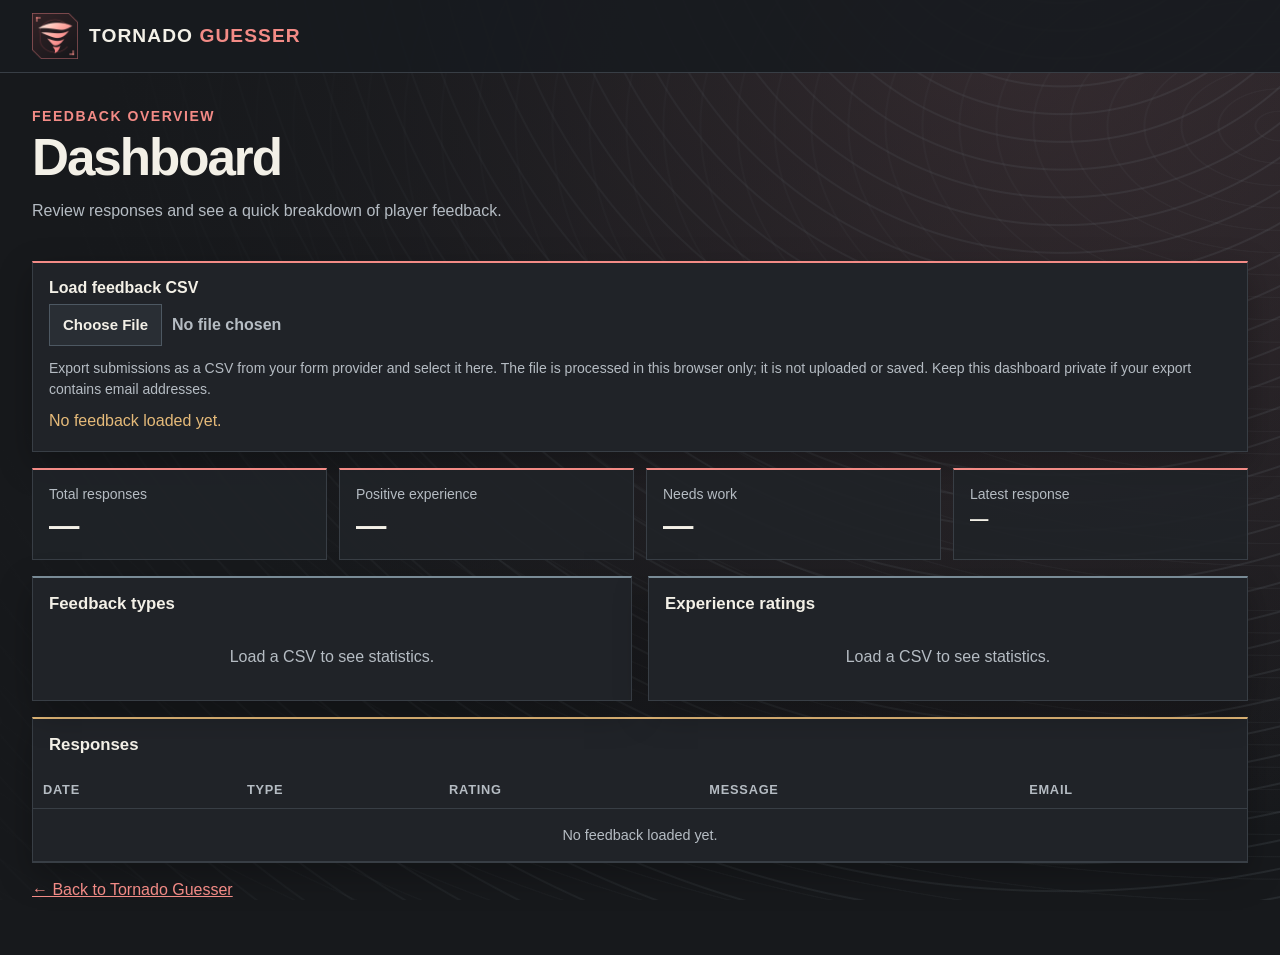
==== feedback-dashboard.html @ e1dcf20e "Add standalone feedback dashboard" ====
<!doctype html>
<html lang="en">
<head>
  <meta charset="utf-8">
  <meta name="viewport" content="width=device-width, initial-scale=1">
  <meta name="theme-color" content="#17191c">
  <title>Feedback Dashboard | Tornado Guesser</title>
  <link rel="icon" type="image/png" href="./logo.png">
  <style>
    :root {
      color-scheme: dark;
      font-family: Arial, Helvetica, sans-serif;
      color: #f3f0e7;
      background: #17191c;
      --cream: #f3f0e7;
      --muted: #b5bcc3;
      --red: #f38b86;
      --gold: #e5ba79;
      --line: #383e45;
      --panel: #202328;
    }
    * { box-sizing: border-box; }
    [hidden] { display: none !important; }
    body { margin: 0; min-width: 300px; min-height: 100vh; }
    body::before {
      content: ""; position: fixed; inset: 0; z-index: -1;
      background:
        linear-gradient(105deg, #17191c 8%, #17191c80 44%, #17191c11 100%),
        repeating-radial-gradient(ellipse at 83% -17%, transparent 0 16px, #a7b9c21d 17px 18px, transparent 19px 28px),
        repeating-radial-gradient(ellipse at 100% 14%, transparent 0 23px, #929fa710 24px 25px, transparent 26px 37px),
        radial-gradient(ellipse at 78% 0%, #423338, #17191c 68%);
    }
    .shell { width: min(100% - 64px, 1376px); margin-inline: auto; }
    .masthead { background: #181b1fe8; border-bottom: 1px solid var(--line); }
    .masthead-inner { min-height: 72px; display: flex; align-items: center; justify-content: space-between; gap: 16px; }
    .identity { display: flex; align-items: center; gap: 11px; color: var(--cream); text-decoration: none; }
    .identity:focus-visible, :focus-visible { outline: 2px solid var(--gold); outline-offset: 2px; }
    .brand-mark { display: block; width: 46px; height: 46px; }
    .wordmark { font-size: 1.2rem; line-height: 1; font-weight: 800; text-transform: uppercase; letter-spacing: .055em; white-space: nowrap; }
    .wordmark strong { color: var(--red); }
    main { padding-block: 34px 56px; }
    .page-heading { display: flex; align-items: end; justify-content: space-between; gap: 18px; margin-bottom: 22px; }
    .eyebrow { color: var(--red); font-size: .875rem; font-weight: 700; text-transform: uppercase; letter-spacing: .11em; }
    h1 { margin: 7px 0 8px; font-size: clamp(2rem, 4vw, 3.4rem); line-height: 1; letter-spacing: -.04em; }
    h2 { margin: 0; font-size: 1.05rem; }
    .intro, .muted { color: var(--muted); line-height: 1.5; }
    .panel { min-width: 0; border: 1px solid var(--line); border-top: 2px solid #798b96; background: var(--panel); box-shadow: 0 12px 32px #0004; }
    .import-panel { padding: 16px; margin-bottom: 16px; border-top-color: var(--red); }
    .import-row { display: flex; align-items: end; flex-wrap: wrap; gap: 12px; }
    .import-row label { display: grid; gap: 7px; font-weight: 700; }
    input[type=file] { max-width: 100%; color: var(--muted); font: inherit; }
    input[type=file]::file-selector-button, .button { min-height: 42px; padding: 9px 13px; border: 1px solid #4d5862; border-radius: 0; background: #292e34; color: var(--cream); font: 700 .9375rem/1.2 Arial, sans-serif; cursor: pointer; }
    input[type=file]::file-selector-button { margin-right: 10px; }
    .button.primary { background: var(--red); border-color: var(--red); color: #231415; }
    .button:hover { background-color: #38434d; }
    .button.primary:hover { background: #ffaaa4; }
    .privacy-note { margin: 12px 0 0; color: var(--muted); font-size: .875rem; line-height: 1.5; }
    .status { min-height: 1.4em; margin: 12px 0 0; color: var(--gold); }
    .stats { display: grid; grid-template-columns: repeat(4, minmax(0, 1fr)); gap: 12px; margin-bottom: 16px; }
    .stat-card { padding: 16px; border: 1px solid var(--line); border-top: 2px solid var(--red); background: #202328eb; }
    .stat-card span { display: block; color: var(--muted); font-size: .875rem; }
    .stat-card strong { display: block; margin-top: 6px; font-size: 1.9rem; }
    .analytics-grid { display: grid; grid-template-columns: repeat(2, minmax(0, 1fr)); gap: 16px; margin-bottom: 16px; }
    .analytics-panel { padding: 16px; }
    .analytics-panel h2 { margin-bottom: 16px; }
    .bar-list { display: grid; gap: 12px; margin: 0; padding: 0; list-style: none; }
    .bar-row { display: grid; grid-template-columns: minmax(90px, .7fr) 2fr auto; align-items: center; gap: 10px; font-size: .9rem; }
    .bar-label { overflow-wrap: anywhere; color: var(--muted); }
    .bar-track { height: 12px; background: #111417; border: 1px solid #383e45; }
    .bar-fill { height: 100%; min-width: 0; background: var(--red); }
    .bar-value { min-width: 2ch; text-align: right; font-weight: 700; }
    .recent-panel { border-top-color: var(--gold); }
    .table-wrap { overflow: auto; }
    table { width: 100%; border-collapse: collapse; text-align: left; font-size: .9rem; }
    th, td { padding: 11px 10px; border-bottom: 1px solid var(--line); vertical-align: top; }
    th { color: var(--muted); font-size: .8rem; text-transform: uppercase; letter-spacing: .06em; }
    td.message-cell { min-width: 260px; max-width: 560px; white-space: pre-wrap; overflow-wrap: anywhere; line-height: 1.45; }
    .empty { padding: 18px 10px; color: var(--muted); text-align: center; }
    .back-link { display: inline-block; margin-top: 18px; color: var(--red); }
    @media (max-width: 760px) {
      .shell { width: calc(100% - 28px); }
      .masthead-inner { min-height: 62px; }
      .wordmark { font-size: 1rem; }
      .brand-mark { width: 38px; height: 38px; }
      .stats { grid-template-columns: repeat(2, minmax(0, 1fr)); }
      .analytics-grid { grid-template-columns: 1fr; }
      .page-heading { align-items: start; flex-direction: column; }
    }
    @media (max-width: 420px) {
      .wordmark strong { display: block; }
      .bar-row { grid-template-columns: 85px 1fr auto; gap: 7px; font-size: .82rem; }
      .stat-card { padding: 12px; }
    }
  </style>
</head>
<body>
  <header class="masthead">
    <div class="shell masthead-inner">
      <a class="identity" href="./" aria-label="Tornado Guesser home">
        <img class="brand-mark" src="./logo.png" alt="" width="46" height="46">
        <span class="wordmark">Tornado <strong>Guesser</strong></span>
      </a>
    </div>
  </header>
  <main class="shell">
    <div class="page-heading">
      <div>
        <span class="eyebrow">Feedback overview</span>
        <h1>Dashboard</h1>
        <p class="intro">Review responses and see a quick breakdown of player feedback.</p>
      </div>
    </div>

    <section class="panel import-panel" aria-labelledby="import-title">
      <div class="import-row">
        <label id="import-title" for="csv-file">Load feedback CSV
          <input id="csv-file" type="file" accept=".csv,text/csv">
        </label>
        <button id="clear-button" class="button" type="button" hidden>Clear data</button>
      </div>
      <p class="privacy-note">Export submissions as a CSV from your form provider and select it here. The file is processed in this browser only; it is not uploaded or saved. Keep this dashboard private if your export contains email addresses.</p>
      <p id="status" class="status" role="status" aria-live="polite">No feedback loaded yet.</p>
    </section>

    <section class="stats" aria-label="Feedback summary">
      <article class="stat-card"><span>Total responses</span><strong id="total-stat">—</strong></article>
      <article class="stat-card"><span>Positive experience</span><strong id="positive-stat">—</strong></article>
      <article class="stat-card"><span>Needs work</span><strong id="negative-stat">—</strong></article>
      <article class="stat-card"><span>Latest response</span><strong id="latest-stat" style="font-size:1.15rem">—</strong></article>
    </section>

    <div class="analytics-grid">
      <section class="panel analytics-panel" aria-labelledby="types-title">
        <h2 id="types-title">Feedback types</h2>
        <ul id="types-chart" class="bar-list"><li class="empty">Load a CSV to see statistics.</li></ul>
      </section>
      <section class="panel analytics-panel" aria-labelledby="ratings-title">
        <h2 id="ratings-title">Experience ratings</h2>
        <ul id="ratings-chart" class="bar-list"><li class="empty">Load a CSV to see statistics.</li></ul>
      </section>
    </div>

    <section class="panel recent-panel" aria-labelledby="responses-title">
      <header style="padding:16px"><h2 id="responses-title">Responses</h2></header>
      <div class="table-wrap">
        <table>
          <thead><tr><th scope="col">Date</th><th scope="col">Type</th><th scope="col">Rating</th><th scope="col">Message</th><th scope="col">Email</th></tr></thead>
          <tbody id="responses-body"><tr><td class="empty" colspan="5">No feedback loaded yet.</td></tr></tbody>
        </table>
      </div>
    </section>
    <a class="back-link" href="./">← Back to Tornado Guesser</a>
  </main>

  <script>
    const fileInput = document.querySelector('#csv-file');
    const clearButton = document.querySelector('#clear-button');
    const status = document.querySelector('#status');

    function parseCsv(text) {
      const rows = [];
      let row = [];
      let value = '';
      let quoted = false;
      for (let i = 0; i < text.length; i += 1) {
        const char = text[i];
        if (quoted) {
          if (char === '"' && text[i + 1] === '"') { value += '"'; i += 1; }
          else if (char === '"') quoted = false;
          else value += char;
        } else if (char === '"') quoted = true;
        else if (char === ',') { row.push(value); value = ''; }
        else if (char === '\n') { row.push(value.replace(/\r$/, '')); rows.push(row); row = []; value = ''; }
        else value += char;
      }
      if (value || row.length) { row.push(value.replace(/\r$/, '')); rows.push(row); }
      return rows.filter((item) => item.some((cell) => cell.trim() !== ''));
    }

    function normalizeKey(key) {
      return key.trim().toLowerCase().replace(/[^a-z0-9]/g, '');
    }

    function pick(record, names) {
      for (const name of names) {
        const key = Object.keys(record).find((candidate) => normalizeKey(candidate) === name);
        if (key && record[key] != null) return String(record[key]).trim();
      }
      return '';
    }

    function showBars(container, counts, total) {
      container.replaceChildren();
      const entries = [...counts.entries()].sort((a, b) => b[1] - a[1]);
      if (!entries.length) {
        const empty = document.createElement('li');
        empty.className = 'empty';
        empty.textContent = 'No responses found.';
        container.append(empty);
        return;
      }
      for (const [label, count] of entries) {
        const item = document.createElement('li');
        item.className = 'bar-row';
        const name = document.createElement('span');
        name.className = 'bar-label';
        name.textContent = label;
        const track = document.createElement('span');
        track.className = 'bar-track';
        track.setAttribute('aria-label', `${count} of ${total}`);
        const fill = document.createElement('span');
        fill.className = 'bar-fill';
        fill.style.display = 'block';
        fill.style.width = `${Math.max(0, Math.min(100, (count / total) * 100))}%`;
        track.append(fill);
        const number = document.createElement('span');
        number.className = 'bar-value';
        number.textContent = String(count);
        item.append(name, track, number);
        container.append(item);
      }
    }

    function render(records) {
      const total = records.length;
      const positive = records.filter((record) => /good|positive|great|excellent/i.test(record.rating)).length;
      const negative = records.filter((record) => /needs work|negative|poor/i.test(record.rating)).length;
      const typeCounts = new Map();
      const ratingCounts = new Map();
      for (const record of records) {
        const type = record.type || 'Unspecified';
        const rating = record.rating || 'Unspecified';
        typeCounts.set(type, (typeCounts.get(type) || 0) + 1);
        ratingCounts.set(rating, (ratingCounts.get(rating) || 0) + 1);
      }

      document.querySelector('#total-stat').textContent = String(total);
      document.querySelector('#positive-stat').textContent = total ? `${Math.round((positive / total) * 100)}%` : '0%';
      document.querySelector('#negative-stat').textContent = total ? `${Math.round((negative / total) * 100)}%` : '0%';
      const latest = records.map((record) => new Date(record.date)).filter((date) => !Number.isNaN(date.valueOf())).sort((a, b) => b - a)[0];
      document.querySelector('#latest-stat').textContent = latest ? latest.toLocaleDateString() : '—';
      showBars(document.querySelector('#types-chart'), typeCounts, total || 1);
      showBars(document.querySelector('#ratings-chart'), ratingCounts, total || 1);

      const tbody = document.querySelector('#responses-body');
      tbody.replaceChildren();
      if (!records.length) {
        const tr = document.createElement('tr');
        const td = document.createElement('td');
        td.className = 'empty';
        td.colSpan = 5;
        td.textContent = 'No responses in this file.';
        tr.append(td);
        tbody.append(tr);
      }
      [...records].reverse().forEach((record) => {
        const tr = document.createElement('tr');
        const values = [record.date, record.type, record.rating, record.message, record.email];
        values.forEach((value, index) => {
          const td = document.createElement('td');
          if (index === 3) td.className = 'message-cell';
          const date = index === 0 && value && !Number.isNaN(new Date(value).valueOf()) ? new Date(value).toLocaleString() : value;
          td.textContent = date || '—';
          tr.append(td);
        });
        tbody.append(tr);
      });
      clearButton.hidden = false;
    }

    fileInput.addEventListener('change', async () => {
      const file = fileInput.files?.[0];
      if (!file) return;
      try {
        const rows = parseCsv(await file.text());
        if (rows.length < 2) throw new Error('The CSV has no response rows.');
        const headers = rows[0].map((header) => header.trim());
        const records = rows.slice(1).map((cells) => {
          const raw = Object.fromEntries(headers.map((header, index) => [header, cells[index] || '']));
          return {
            date: pick(raw, ['createdat', 'created', 'date', 'submittedat', 'submissiondate', 'timestamp']),
            type: pick(raw, ['feedbacktype', 'type', 'category']),
            rating: pick(raw, ['rating', 'experience', 'overallrating']),
            message: pick(raw, ['message', 'feedback', 'comment', 'comments']),
            email: pick(raw, ['email', 'emailaddress'])
          };
        }).filter((record) => record.message || record.type || record.rating || record.email);
        if (!records.length) throw new Error('No feedback rows found. Check that the CSV includes form submissions.');
        render(records);
        status.textContent = `Loaded ${records.length} response${records.length === 1 ? '' : 's'} from ${file.name}.`;
      } catch (error) {
        status.textContent = error.message || 'Could not read that CSV. Please try exporting it again.';
      }
    });

    clearButton.addEventListener('click', () => {
      fileInput.value = '';
      clearButton.hidden = true;
      document.querySelector('#total-stat').textContent = '—';
      document.querySelector('#positive-stat').textContent = '—';
      document.querySelector('#negative-stat').textContent = '—';
      document.querySelector('#latest-stat').textContent = '—';
      for (const id of ['types-chart', 'ratings-chart']) {
        const list = document.querySelector(`#${id}`);
        list.replaceChildren();
        const empty = document.createElement('li');
        empty.className = 'empty';
        empty.textContent = 'Load a CSV to see statistics.';
        list.append(empty);
      }
      const row = document.createElement('tr');
      const cell = document.createElement('td');
      cell.className = 'empty';
      cell.colSpan = 5;
      cell.textContent = 'No feedback loaded yet.';
      row.append(cell);
      document.querySelector('#responses-body').replaceChildren(row);
      status.textContent = 'No feedback loaded yet.';
    });
  </script>
</body>
</html>
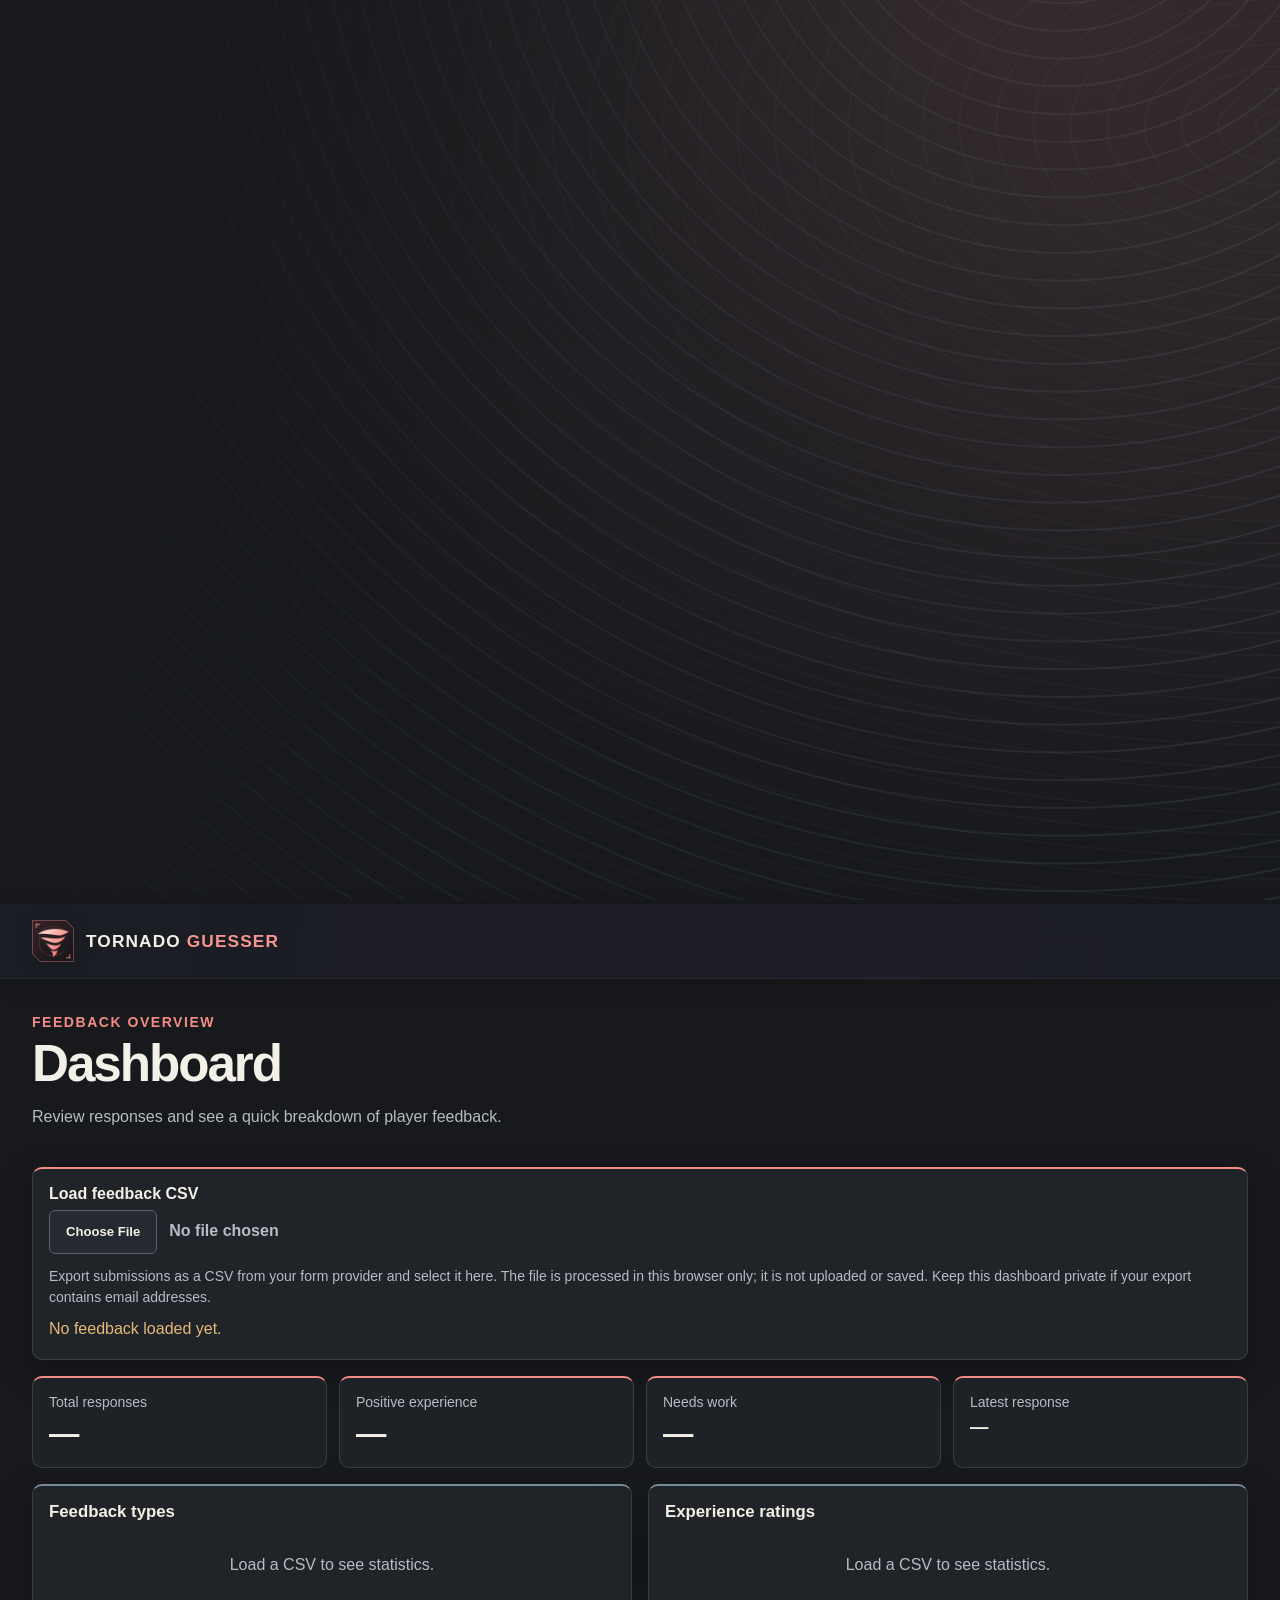
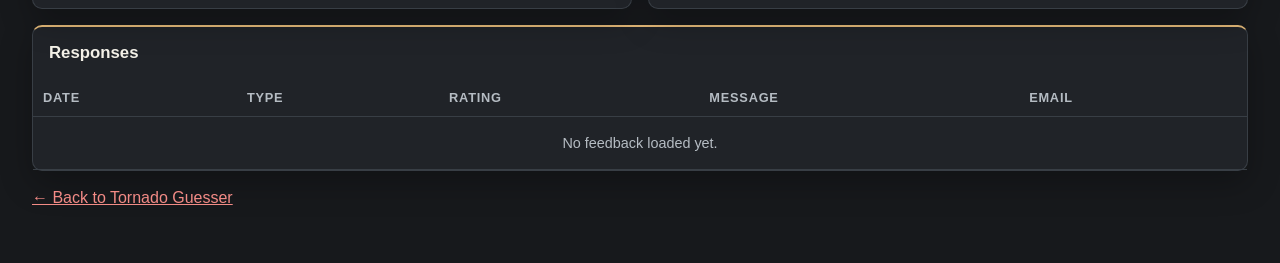
==== commit 7554d04f: "Add files via upload" ====
--- a/feedback-dashboard.html
+++ b/feedback-dashboard.html
@@ -92,6 +92,8 @@
       .stat-card { padding: 12px; }
     }
   </style>
+  <link rel="stylesheet" href="./ui.css?v=1.61-header4">
+  <script type="module" src="./pressure-field.mjs"></script>
 </head>
 <body>
   <header class="masthead">
--- a/ui.css
+++ b/ui.css
@@ -0,0 +1,185 @@
+/* Shared v1.61 interface styles. Load after each page's layout styles. */
+:root {
+ --radius-control: 6px;
+ --radius-panel: 10px;
+ --control-accent: #f38b86;
+ --control-surface: #242932;
+ --control-border: #56616d;
+ --control-text: #f3f0e7;
+}
+[hidden] { display: none !important; }
+body { isolation: isolate; }
+body[data-game-mode="all"] { --control-accent: #f38b86; }
+body[data-game-mode="iconic"] { --control-accent: #f2cd63; }
+body[data-game-mode="recent"] { --control-accent: #82c7ff; }
+body[data-game-mode="daily"] { --control-accent: #d4b9f2; }
+body[data-game-mode="rating"] { --control-accent: #92dfab; }
+.mode-card { --control-accent: var(--mode-accent,#f38b86); }
+.button,.masthead-actions .button,.masthead-actions a.button.outline,
+input[type="file"]::file-selector-button {
+ display: inline-flex; align-items: center; justify-content: center; gap: 8px;
+ box-sizing: border-box; min-height: 44px; padding: 11px 16px;
+ border: 1px solid var(--control-border); border-radius: var(--radius-control);
+ background: var(--control-surface); color: var(--control-text);
+ font: 700 .82rem/1.25 Arial,Helvetica,sans-serif;
+ text-align: center; text-decoration: none; vertical-align: middle;
+ cursor: pointer; touch-action: manipulation;
+ transition: background-color .16s,border-color .16s,box-shadow .16s,filter .16s;
+}
+.button.outline,.map-button { background: #20252d; }
+.button:hover:not(:disabled),.button.outline:hover:not(:disabled),
+.masthead-actions a.button.outline:hover,input[type="file"]::file-selector-button:hover {
+ background: #303843; border-color: #8794a3; filter: none;
+}
+.button.primary,.mode-card .button.primary,body[data-game-mode] .button.primary,
+body[data-game-mode] #submit-guess,body[data-game-mode] #next-round,
+body[data-game-mode] #rating-lock,body[data-game-mode] #rating-next,
+body[data-game-mode] .run-summary-actions .primary {
+ background: var(--control-accent); border-color: var(--control-accent); color: #192029;
+}
+.button.primary:hover:not(:disabled),.mode-card .button.primary:hover:not(:disabled),
+body[data-game-mode] .button.primary:hover:not(:disabled) {
+ background: var(--control-accent); border-color: var(--control-accent); color: #192029;
+ filter: brightness(1.08); box-shadow: 0 4px 14px #0002;
+}
+.button:disabled,.button[aria-disabled="true"] { opacity: .45; cursor: not-allowed; box-shadow: none; filter: none; }
+:where(button,a,input,select,textarea,summary):focus-visible {
+ outline: 2px solid var(--control-accent); outline-offset: 3px;
+}
+.masthead { background: linear-gradient(100deg,#202329ed,#201e29ed); border-bottom: 1px solid #ffffff15; box-shadow: 0 5px 25px #0002; backdrop-filter: blur(14px); }
+.masthead-inner { min-height: 82px; gap: 20px; }
+.masthead-actions { display: flex; flex-wrap: wrap; gap: 8px; }
+.masthead-actions .button,.masthead-actions a.button.outline,
+.masthead-actions #leaderboard-button,.masthead-actions #account-button {
+ min-height: 40px; padding: 10px 14px; font-size: .78rem;
+ border: 1px solid var(--control-border); border-radius: var(--radius-control);
+ background: #ffffff04; color: var(--control-text);
+}
+.masthead-actions .button:hover:not(:disabled),.masthead-actions a.button.outline:hover,
+.masthead-actions #leaderboard-button:hover:not(:disabled),.masthead-actions #account-button:hover:not(:disabled) {
+ border-color: #a99abc; background: #c2a2f410;
+}
+.photo-controls .button,.daily-chase-board header .button,dialog > .panel-head .button {
+ min-height: 36px; padding: 8px 12px; font-size: .73rem;
+}
+.mode-card:not(.daily-feature) .button { min-height: 44px; }
+input:not([type="checkbox"]):not([type="radio"]):not([type="file"]):not([type="hidden"]),
+select,textarea,.leaderboard-mode select,#leaderboard-dialog select {
+ box-sizing: border-box; min-height: 44px; padding: 10px 12px;
+ border: 1px solid var(--control-border); border-radius: var(--radius-control);
+ background: #191e25; color: var(--control-text); font: inherit; line-height: 1.4;
+}
+input::placeholder,textarea::placeholder { color: #939eaa; opacity: 1; }
+input[type="checkbox"],input[type="radio"] { accent-color: var(--control-accent); }
+input[type="file"]::file-selector-button { margin-right: 12px; }
+textarea { resize: vertical; }
+.mode,.rating-option span,.choice label { border-radius: var(--radius-control); }
+.rating-option span,.choice label { transition: background .16s,border-color .16s; }
+.rating-option:hover input:not(:disabled) + span,.choice:hover label { border-color: var(--control-accent); }
+.rating-option input:checked + span { border-color: var(--control-accent); background: #355841; }
+.panel,.mode-card:not(.daily-feature),.mode-card.daily-feature,.daily-chase-board,
+.feedback-card,.stat-card,.run-summary-stats > div { border-radius: var(--radius-panel); }
+.result,.rating-reveal-metrics > div,.rating-points-guide,#run-summary-save-controls form { border-radius: var(--radius-control); }
+dialog,#leaderboard-dialog {
+ border: 1px solid #59616b; border-top: 2px solid var(--control-accent);
+ border-radius: var(--radius-panel); background: linear-gradient(155deg,#2b2933,#1b2026 65%);
+ box-shadow: 0 30px 90px #0009;
+}
+dialog::backdrop,#leaderboard-dialog::backdrop { background: #080c12bd; backdrop-filter: blur(5px); }
+dialog .panel-head { padding: 14px 18px; }
+.release-notes { border-radius: var(--radius-control); }
+.release-notes summary { min-height: 44px; }
+#city-search-results { border-radius: var(--radius-control); overflow: hidden; }
+#city-search-results button { min-height: 42px; }
+.leaflet-control-zoom.leaflet-bar { border: 1px solid var(--control-border); border-radius: var(--radius-control); overflow: hidden; box-shadow: 0 3px 12px #0003; }
+.leaflet-bar a,.leaflet-bar a:hover { background: #242932; color: var(--control-text); border-bottom-color: var(--control-border); }
+.leaflet-bar a:hover { background: #394351; }
+.leaflet-bar a.leaflet-disabled { background: #242932; color: #929ba6; }
+.leaflet-control-attribution a { color: #354e72; }
+/* Daily board: same outer height as Daily, with only the player list scrolling. */
+.daily-feature-row { align-items: stretch; }
+.daily-feature-row > .daily-chase-board {
+ align-self: stretch; contain: size; min-height: 0; height: auto; overflow: hidden;
+ display: flex; flex-direction: column;
+}
+.daily-chase-board > header,.daily-chase-board .daily-board-columns,
+.daily-chase-board .daily-board-average,.daily-chase-board .daily-board-note,
+.daily-chase-board #daily-board-status { flex-shrink: 0; }
+.daily-chase-board #daily-board-list {
+ flex: 1 1 0; min-height: 0; overflow-y: auto; overflow-x: hidden;
+ overscroll-behavior: contain; scrollbar-width: thin; scrollbar-color: #7b668c #ffffff04;
+}
+.daily-board-columns,#daily-board-list li { grid-template-columns: 30px minmax(65px,1fr) 38px 102px 68px; gap: 6px; }
+#daily-board-list li > span:first-child,#daily-board-list li > strong {
+ display: inline-flex; justify-content: center; align-items: center;
+ min-height: 30px; padding: 4px 5px; border: 1px solid #f3f0e7a6;
+ border-radius: var(--radius-control); color: var(--cream); font-weight: 700;
+ background: #ffffff03; font-variant-numeric: tabular-nums;
+}
+#daily-board-list li > span:first-child { font-size: .68rem; }
+#daily-board-list li > strong { font-size: .76rem; }
+.daily-chase-board .daily-board-average { margin-top: 14px; }
+@media(max-width:760px) {
+ .daily-feature-row { grid-auto-rows: 1fr; }
+ .masthead-inner { min-height: 76px; flex-wrap: wrap; padding-block: 12px; gap: 12px; }
+ .masthead-actions .button,.masthead-actions a.button.outline { min-height: 40px; }
+ dialog .panel-head { padding: 12px 14px; }
+ .arcade-fields { flex-wrap: wrap; }
+ .arcade-fields input { flex: 1 1 160px; width: auto; }
+}
+@container (max-width:365px) {
+ #daily-board-list li { grid-template-columns: 30px minmax(0,1fr) 38px 68px; gap: 7px 6px; }
+ #daily-board-list li > .round-grade-badges { grid-column: 2 / -1; grid-row: 2; }
+}
+@media(prefers-reduced-motion:reduce) {
+ .button,.rating-option span,.choice label { transition: none; }
+}
+.mode-card:not(.daily-feature) .button { font-size: .82rem; }
+.identity { gap: 13px; }
+.brand-mark { width: 48px; height: 48px; }
+.wordmark { font-size: 1.16rem; letter-spacing: .075em; }
+@media(max-width:760px) { .brand-mark { width: 40px; height: 40px; } .wordmark { font-size: 1rem; } }
+.daily-feature #find-daily { background: #20252d; color: var(--control-text); border-color: var(--control-border); font-size: .82rem; }
+.daily-feature #find-daily:hover:not(:disabled) { background: #303843; border-color: #8794a3; }
+/* Refined masthead: compact brand and a quiet, grouped navigation rail. */
+.masthead {
+ background: linear-gradient(100deg,#1b1e24f2,#201e29e8 70%,#1b1f26ef);
+ border-bottom: 1px solid #ffffff0b; box-shadow: 0 4px 18px #0002;
+ backdrop-filter: blur(18px);
+}
+.masthead::after { background: linear-gradient(90deg,transparent 2%,#f38b864d 22%,#c2a2f437 72%,transparent 98%); }
+.masthead-inner { min-height: 74px; padding-block: 10px; gap: 22px; }
+.masthead .identity { gap: 12px; flex-shrink: 0; }
+.masthead .brand-mark { width: 42px; height: 42px; filter: drop-shadow(0 3px 8px #0002); }
+.masthead .wordmark { font-size: 1.08rem; font-weight: 800; letter-spacing: .065em; line-height: 1.1; }
+.masthead .wordmark strong { color: #f59690; }
+.masthead .identity:hover .wordmark { text-decoration: none; }
+.masthead .identity:hover .wordmark strong { color: #ffb2a9; }
+.masthead .masthead-actions {
+ display: inline-flex; align-items: center; flex-wrap: nowrap; gap: 3px;
+ padding: 4px; border: 1px solid #ffffff0d; border-radius: 10px;
+ background: #10141a70; box-shadow: inset 0 1px #ffffff03;
+}
+.masthead .masthead-actions .button,
+.masthead .masthead-actions a.button.outline,
+.masthead .masthead-actions #leaderboard-button,
+.masthead .masthead-actions #account-button {
+ min-height: 36px; padding: 9px 15px; border: 1px solid transparent;
+ border-radius: 6px; background: transparent; color: #c7cbd2;
+ font-size: .79rem; font-weight: 700; line-height: 1.2; box-shadow: none;
+}
+.masthead .masthead-actions .button:hover:not(:disabled),
+.masthead .masthead-actions a.button.outline:hover,
+.masthead .masthead-actions #leaderboard-button:hover:not(:disabled),
+.masthead .masthead-actions #account-button:hover:not(:disabled) {
+ color: #fff8ef; background: #ffffff09; border-color: #ffffff0b; box-shadow: none;
+}
+.masthead .masthead-actions .button:focus-visible { outline-color: #f59690; outline-offset: 2px; }
+@media(max-width:600px) {
+ .masthead-inner { flex-wrap: wrap; gap: 12px; padding-block: 12px; }
+ .masthead .brand-mark { width: 38px; height: 38px; }
+ .masthead .wordmark { font-size: 1rem; }
+ .masthead .masthead-actions { display: grid; grid-template-columns: repeat(3,minmax(0,1fr)); width: 100%; }
+ .masthead .masthead-actions .button,.masthead .masthead-actions a.button.outline,
+ .masthead .masthead-actions #leaderboard-button,.masthead .masthead-actions #account-button { padding: 9px 7px; min-width: 0; min-height: 38px; font-size: .76rem; }
+}
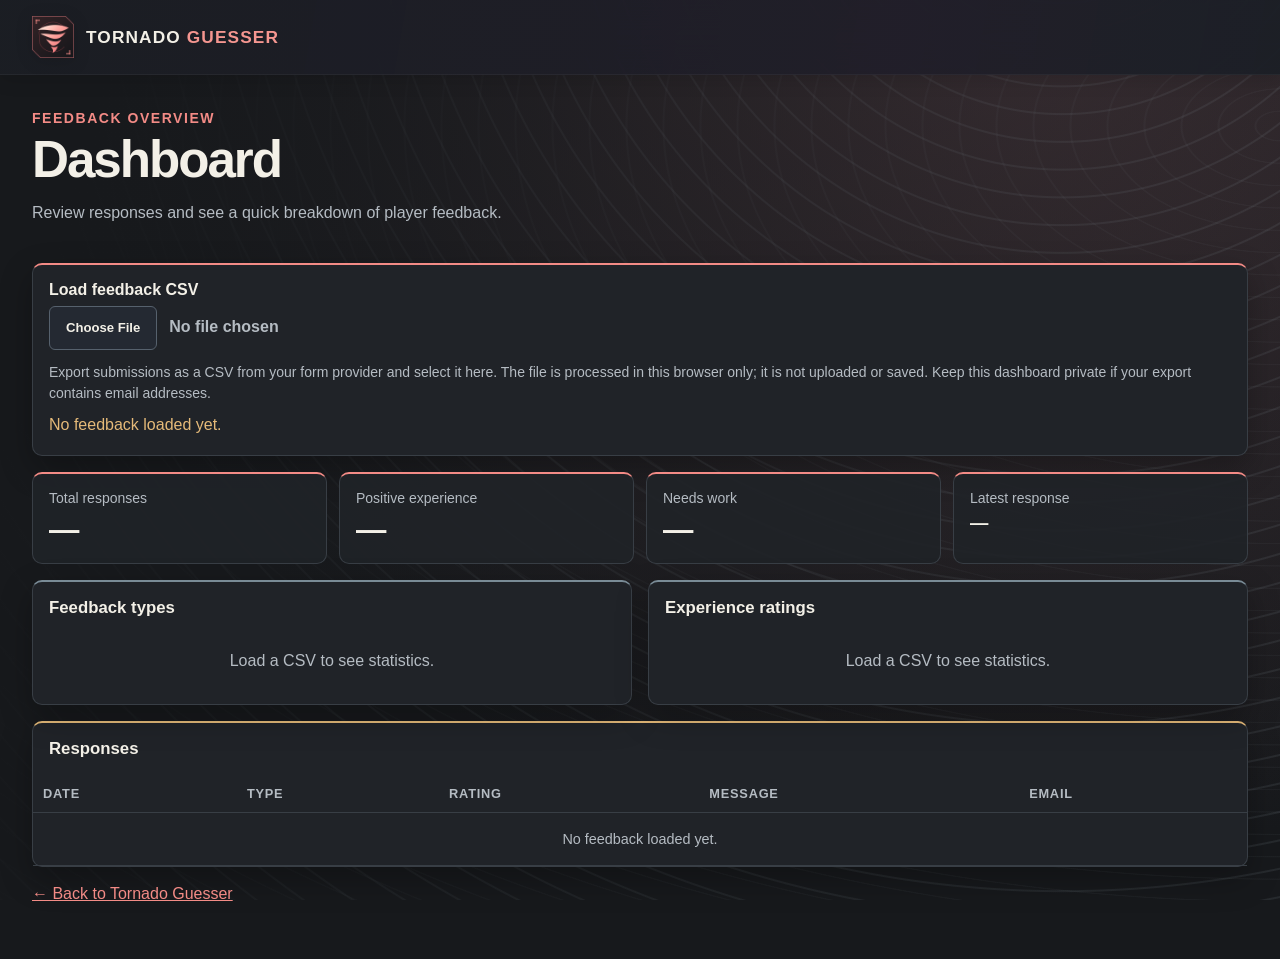
==== commit 0f80f35b: "Add files via upload" ====
--- a/feedback-dashboard.html
+++ b/feedback-dashboard.html
@@ -92,7 +92,7 @@
       .stat-card { padding: 12px; }
     }
   </style>
-  <link rel="stylesheet" href="./ui.css?v=1.61-header4">
+  <link rel="stylesheet" href="./ui.css?v=1.61-feedback5">
   <script type="module" src="./pressure-field.mjs"></script>
 </head>
 <body>
--- a/ui.css
+++ b/ui.css
@@ -183,3 +183,7 @@
  .masthead .masthead-actions .button,.masthead .masthead-actions a.button.outline,
  .masthead .masthead-actions #leaderboard-button,.masthead .masthead-actions #account-button { padding: 9px 7px; min-width: 0; min-height: 38px; font-size: .76rem; }
 }
+
+/* Shared background positioning also applies to the standalone feedback pages. */
+.pressure-field { position: fixed; inset: 0; display: block; width: 100%; height: 100%; z-index: -1; pointer-events: none; mask-image: linear-gradient(90deg,#0009,#0006 40%,#000); }
+.masthead { position: sticky; top: 0; z-index: 20; }
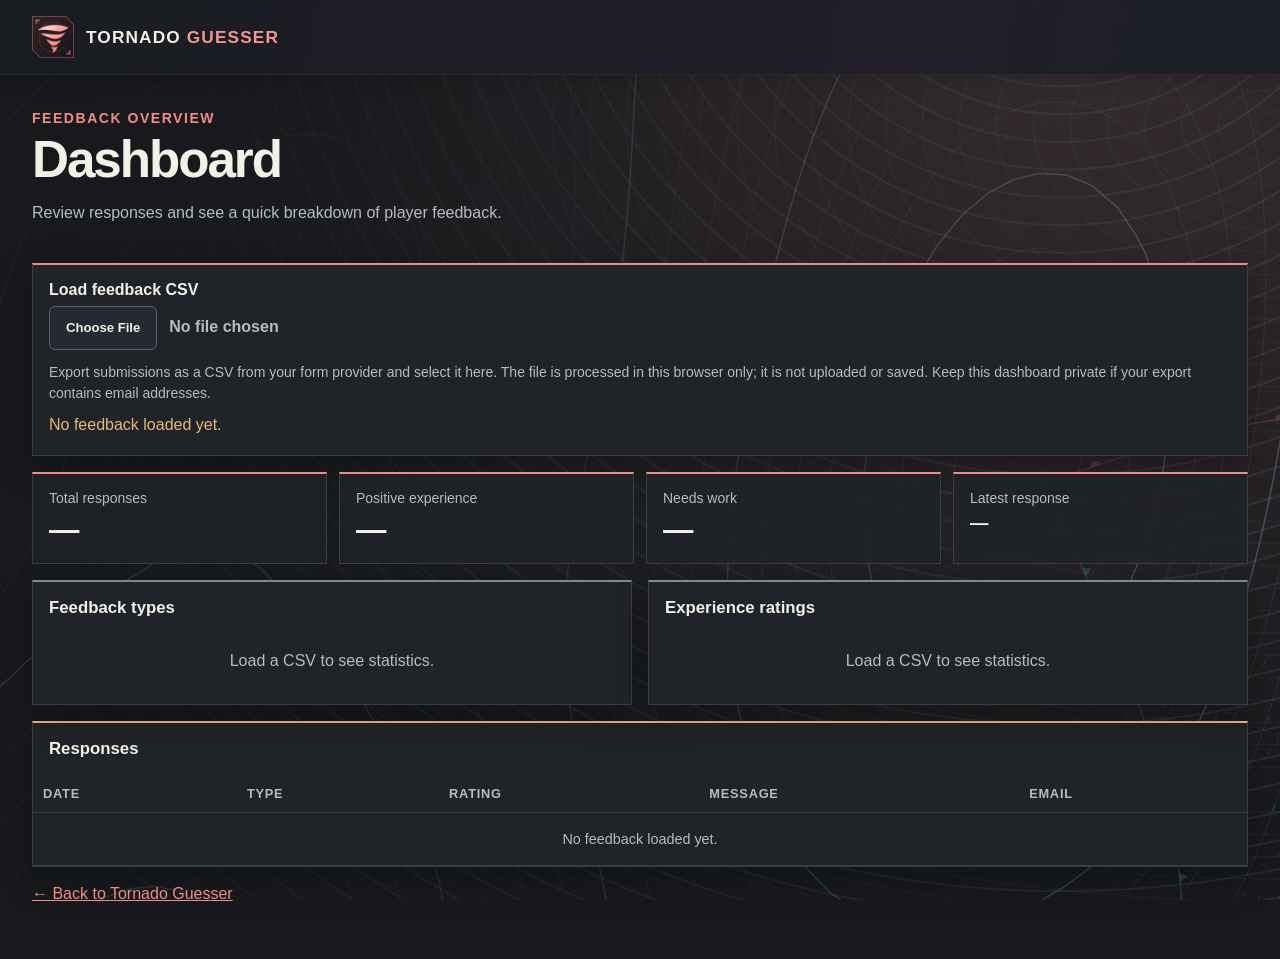
==== commit 11939971: "Add files via upload" ====
--- a/feedback-dashboard.html
+++ b/feedback-dashboard.html
@@ -94,7 +94,7 @@
   </style>
   <link rel="stylesheet" href="./ui.css?v=1.61-feedback5">
   <script type="module" src="./pressure-field.mjs"></script>
-</head>
+<link rel="stylesheet" href="./design-preview.css?v=1.7"></head>
 <body>
   <header class="masthead">
     <div class="shell masthead-inner">
--- a/ui.css
+++ b/ui.css
@@ -186,4 +186,30 @@
 
 /* Shared background positioning also applies to the standalone feedback pages. */
 .pressure-field { position: fixed; inset: 0; display: block; width: 100%; height: 100%; z-index: -1; pointer-events: none; mask-image: linear-gradient(90deg,#0009,#0006 40%,#000); }
-.masthead { position: sticky; top: 0; z-index: 20; }
+.masthead { position: relative; top: auto; z-index: 20; }
+
+#account-form { display:grid;gap:12px; }
+#account-form[hidden],#account-recovery[hidden],#recovery-fields[hidden] { display:none; }
+.account-recovery { padding:18px;border:1px solid #92dfab66;border-radius:10px;background:#92dfab0c; }
+.account-recovery code { display:block;user-select:all;overflow-wrap:anywhere;font-size:1rem;letter-spacing:.03em; }
+#account-dialog { width:min(760px,calc(100% - 28px)); }
+#account-dialog .dialog-body { max-height:75vh;overflow:auto; }
+
+#generate-pin,#account-recover-toggle { justify-self:start;min-height:34px;padding:6px 10px;font-size:.85rem; }
+#recovery-fields { display:grid;gap:8px; }
+#account-dialog .score-table { overflow-x:auto; }
+
+/* Header belongs to document flow at every viewport width. */
+body > header.masthead { position: relative !important; inset: auto !important; }
+
+/* Matching panel shells; preserve photo/map viewport heights and let controls flow. */
+#play-screen .board,#rating-screen .board { align-items:stretch; }
+#play-screen .board > .panel,#rating-screen .board > .panel { height:100%;display:flex;flex-direction:column; }
+#play-screen .photo-frame,#play-screen .map-frame { flex:none; }
+#rating-screen .photo-frame { flex:1;min-height:clamp(300px,33vw,515px); }
+.rating-hints { display:grid;gap:12px;margin:16px 0; }
+.rating-hints .hint { line-height:1.6;padding:12px;border-left:2px solid #92dfab;background:#92dfab0a; }
+@media(max-width:760px) { #play-screen .board > .panel,#rating-screen .board > .panel { height:auto; } #rating-screen .photo-frame { flex:none; } }
+body > header.masthead { position:relative !important;inset:auto !important; }
+
+@media(max-width:760px){ .mode-grid,.mode-grid:has(#daily-card:not([hidden])) {grid-template-columns:minmax(0,1fr) !important;} .mode-grid > .mode-card {width:100%;min-width:0;} .selection-heading {flex-wrap:wrap;gap:10px;} }
--- a/design-preview.css
+++ b/design-preview.css
@@ -0,0 +1,78 @@
+/* Local visual experiment only. */
+*,*::before,*::after { border-radius:0 !important; }
+.mode-card:not(.daily-feature) { position:relative;isolation:isolate;overflow:hidden;background:#202328; }
+.mode-card:not(.daily-feature)::before { content:'';position:absolute;inset:0;z-index:-2;background-image:var(--preview-photo);background-size:cover;background-position:center;opacity:.35;transition:transform .6s ease,opacity .4s ease; }
+.mode-card:not(.daily-feature)::after { content:'';position:absolute;inset:0;z-index:-1;background:linear-gradient(180deg,#14171bd1 0%,#171a1eb3 45%,#171a1ef5 100%);pointer-events:none; }
+.mode-card[data-mode="all"] { --preview-photo:url('./images/funnel-090b2c1e7dc6.webp'); }
+.mode-card[data-mode="iconic"] { --preview-photo:url('./images/funnel-08c6e68d616c.webp'); }
+.mode-card[data-mode="recent"] { --preview-photo:url('./images/1.jpg'); }
+.mode-card[data-mode="rating"] { --preview-photo:url('./images/funnel-aca2965f7b46.webp'); }
+.mode-card:not(.daily-feature):hover::before { transform:scale(1.04);opacity:.46; }
+.mode-card:not(.daily-feature) h2,.mode-card:not(.daily-feature) p { text-shadow:0 2px 12px #0009; }
+body > header.masthead { position:relative !important;inset:auto !important; }
+@media(max-width:760px){.mode-grid {grid-template-columns:minmax(0,1fr) !important;}}
+@media(prefers-reduced-motion:reduce){.mode-card::before{transition:none !important;transform:none !important;}}
+
+/* Slow motion belongs to the photograph, keeping labels and controls still. */
+@keyframes card-weather-drift { from {transform:scale(1.08) translate(-1%,.5%);} to {transform:scale(1.15) translate(1%,-.5%);} }
+.mode-card:not(.daily-feature)::before { animation:card-weather-drift 24s ease-in-out infinite alternate; }
+.mode-card[data-mode="iconic"]::before {animation-duration:31s;animation-delay:-9s;}
+.mode-card[data-mode="recent"]::before {animation-duration:27s;animation-delay:-17s;}
+.mode-card[data-mode="rating"]::before {animation-duration:34s;animation-delay:-5s;}
+@media(max-width:600px){
+ .masthead-inner { flex-wrap:nowrap !important;gap:8px !important; }
+ .masthead .wordmark {font-size:.7rem;letter-spacing:.02em;white-space:nowrap;}
+ .masthead .brand-mark {width:28px;height:28px;}
+ .masthead .identity {gap:6px;min-width:0;}
+ .masthead .masthead-actions {display:flex !important;width:auto !important;flex-wrap:nowrap;gap:1px;padding:2px;margin-left:auto;}
+ .masthead .masthead-actions .button {font-size:.7rem !important;padding:8px 5px !important;white-space:nowrap;min-height:36px;}
+}
+@media(max-width:380px){.masthead .wordmark{display:none;}}
+@media(prefers-reduced-motion:reduce){.mode-card:not(.daily-feature)::before{animation:none !important;transform:none !important;}}
+/* One shared height for every score chip, regardless of its text length. */
+#daily-board-list { --score-chip-height:30px; }
+#daily-board-list li > span:first-child,
+#daily-board-list li > strong,
+#daily-board-list li > .player-rank,
+#daily-board-list .round-grade-badges > * {
+ box-sizing:border-box !important;
+ display:inline-flex !important;align-items:center;justify-content:center;
+ height:var(--score-chip-height) !important;min-height:var(--score-chip-height) !important;
+ padding-block:0 !important;line-height:1 !important;margin-block:0 !important;
+}
+#daily-board-list .round-grade-badges {display:flex;align-items:center;min-height:var(--score-chip-height);}
+#daily-board-list .round-grade-badges > * {min-width:20px;}
+/* Reserve the actual width occupied by five fixed-size grades. */
+.daily-board-columns,#daily-board-list li {grid-template-columns:30px minmax(0,1fr) 42px 112px 70px !important;gap:6px !important;}
+#daily-board-list .round-grade-badges {gap:3px !important;width:112px;min-width:0;}
+#daily-board-list .round-grade-badges > * {flex:0 0 20px !important;width:20px !important;min-width:20px !important;padding-inline:0 !important;}
+#daily-board-list .daily-board-name {min-width:0;overflow:hidden;text-overflow:ellipsis;}
+@media(max-width:600px){.daily-board-columns{display:none;}#daily-board-list li{grid-template-columns:30px minmax(0,1fr) 42px 70px !important;}#daily-board-list li > .round-grade-badges{grid-column:2 / -1;grid-row:2;}}
+.card-motion {position:absolute;inset:0;overflow:hidden;pointer-events:none;z-index:-1;color:#c0dbdf;opacity:.28;}
+.card-target {position:absolute;left:55%;top:28%;width:74px;height:74px;border:1px solid currentColor !important;border-radius:50% !important;animation:target-track 15s ease-in-out infinite alternate;}
+.card-target::before,.card-target::after {content:'';position:absolute;background:currentColor;}
+.card-target::before{width:100px;height:1px;left:-14px;top:36px;}
+.card-target::after{height:100px;width:1px;top:-14px;left:36px;}
+.card-sweep {position:absolute;width:220px;height:220px;right:-70px;top:10%;background:conic-gradient(from 0deg,transparent 0deg 290deg,#b7dfe330 350deg,transparent 360deg);animation:card-sweep 12s linear infinite;}
+@keyframes target-track{0%{transform:translate(-35px,5px) scale(.85);}45%{transform:translate(35px,85px) scale(1.05);}100%{transform:translate(-20px,175px) scale(.9);}}
+@keyframes card-sweep{to{transform:rotate(360deg);}}
+.mode-card[data-mode="iconic"] .card-motion{color:#f2cd63;}
+.mode-card[data-mode="recent"] .card-motion{color:#82c7ff;}
+.mode-card[data-mode="rating"] .card-motion{color:#92dfab;}
+@media(prefers-reduced-motion:reduce){.card-target,.card-sweep{animation:none !important;}}
+/* Square surfaces, circular weather graphics. */
+.daily-feature {isolation:isolate;position:relative;overflow:hidden;}
+.daily-feature::before {border-radius:50% !important;animation:daily-radar-breathe 7s ease-in-out infinite alternate;}
+.card-sweep {border-radius:50% !important;clip-path:circle(50%);opacity:.85;animation-duration:7s;}
+.card-motion {opacity:.45;}
+.card-target {animation-duration:10s;border-radius:50% !important;}
+.card-pulse {position:absolute;right:12%;top:26%;width:90px;height:90px;border:1px solid currentColor;border-radius:50% !important;animation:tracking-pulse 4s ease-out infinite;}
+.daily-feature .card-motion {color:#d4b9f2;opacity:.5;z-index:-1;}
+.daily-feature .card-sweep {width:430px;height:430px;right:-100px;top:-70px;background:conic-gradient(transparent 0deg 270deg,#d4b9f240 350deg,transparent 360deg);}
+.daily-feature .card-target {left:75%;top:20%;width:74px;height:74px;}
+.daily-feature .card-pulse {right:15%;top:35%;}
+@keyframes tracking-pulse {0%{transform:scale(.35);opacity:.8;}100%{transform:scale(2);opacity:0;}}
+@keyframes daily-radar-breathe {from{transform:translate(-20px,10px) scale(.95);}to{transform:translate(20px,40px) scale(1.12);}}
+@media(prefers-reduced-motion:reduce){.daily-feature::before,.card-pulse,.card-target,.card-sweep{animation:none !important;}}
+
+@media(max-width:600px){.masthead .wordmark strong{display:inline;}}
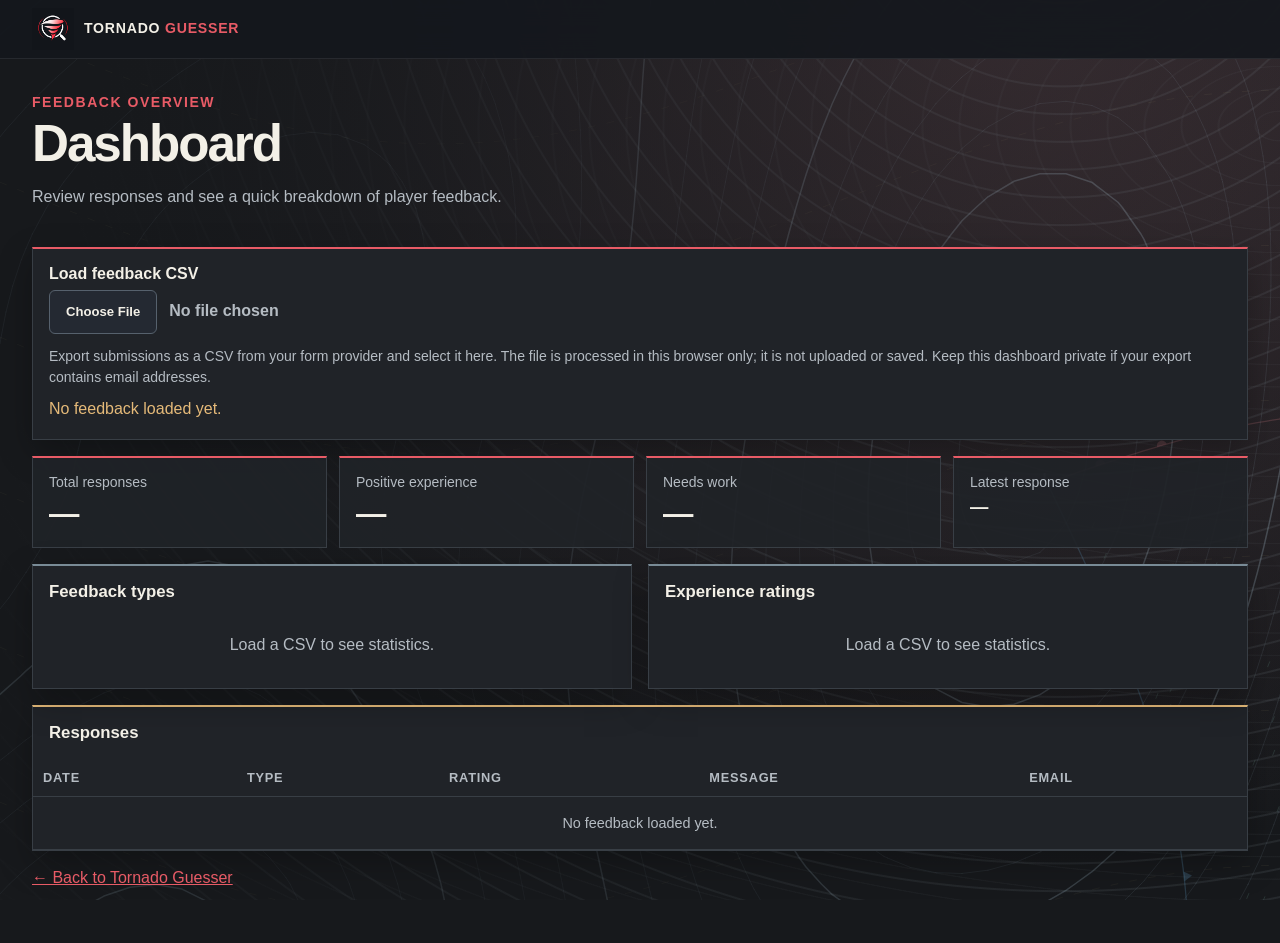
==== commit 154c918b: "Add files via upload" ====
--- a/feedback-dashboard.html
+++ b/feedback-dashboard.html
@@ -92,14 +92,14 @@
       .stat-card { padding: 12px; }
     }
   </style>
-  <link rel="stylesheet" href="./ui.css?v=1.61-feedback5">
+  <link rel="stylesheet" href="./ui.css?v=1.7-brand2">
   <script type="module" src="./pressure-field.mjs"></script>
-<link rel="stylesheet" href="./design-preview.css?v=1.7"></head>
+<link rel="stylesheet" href="./design-preview.css?v=1.7-brand2"></head>
 <body>
   <header class="masthead">
     <div class="shell masthead-inner">
       <a class="identity" href="./" aria-label="Tornado Guesser home">
-        <img class="brand-mark" src="./logo.png" alt="" width="46" height="46">
+        <img class="brand-mark" src="./logo.png?v=1.7-brand2" alt="" width="46" height="46">
         <span class="wordmark">Tornado <strong>Guesser</strong></span>
       </a>
     </div>
--- a/ui.css
+++ b/ui.css
@@ -2,19 +2,19 @@
 :root {
  --radius-control: 6px;
  --radius-panel: 10px;
- --control-accent: #f38b86;
+ --control-accent: #e85b66;
  --control-surface: #242932;
  --control-border: #56616d;
  --control-text: #f3f0e7;
 }
 [hidden] { display: none !important; }
 body { isolation: isolate; }
-body[data-game-mode="all"] { --control-accent: #f38b86; }
+body[data-game-mode="all"] { --control-accent: #e85b66; }
 body[data-game-mode="iconic"] { --control-accent: #f2cd63; }
 body[data-game-mode="recent"] { --control-accent: #82c7ff; }
 body[data-game-mode="daily"] { --control-accent: #d4b9f2; }
 body[data-game-mode="rating"] { --control-accent: #92dfab; }
-.mode-card { --control-accent: var(--mode-accent,#f38b86); }
+.mode-card { --control-accent: var(--mode-accent,#e85b66); }
 .button,.masthead-actions .button,.masthead-actions a.button.outline,
 input[type="file"]::file-selector-button {
  display: inline-flex; align-items: center; justify-content: center; gap: 8px;
@@ -147,14 +147,14 @@
  border-bottom: 1px solid #ffffff0b; box-shadow: 0 4px 18px #0002;
  backdrop-filter: blur(18px);
 }
-.masthead::after { background: linear-gradient(90deg,transparent 2%,#f38b864d 22%,#c2a2f437 72%,transparent 98%); }
+.masthead::after { background: linear-gradient(90deg,transparent 2%,#e85b664d 22%,#c2a2f437 72%,transparent 98%); }
 .masthead-inner { min-height: 74px; padding-block: 10px; gap: 22px; }
 .masthead .identity { gap: 12px; flex-shrink: 0; }
 .masthead .brand-mark { width: 42px; height: 42px; filter: drop-shadow(0 3px 8px #0002); }
 .masthead .wordmark { font-size: 1.08rem; font-weight: 800; letter-spacing: .065em; line-height: 1.1; }
-.masthead .wordmark strong { color: #f59690; }
+.masthead .wordmark strong { color: #e85b66; }
 .masthead .identity:hover .wordmark { text-decoration: none; }
-.masthead .identity:hover .wordmark strong { color: #ffb2a9; }
+.masthead .identity:hover .wordmark strong { color: #e85b66; }
 .masthead .masthead-actions {
  display: inline-flex; align-items: center; flex-wrap: nowrap; gap: 3px;
  padding: 4px; border: 1px solid #ffffff0d; border-radius: 10px;
@@ -174,7 +174,7 @@
 .masthead .masthead-actions #account-button:hover:not(:disabled) {
  color: #fff8ef; background: #ffffff09; border-color: #ffffff0b; box-shadow: none;
 }
-.masthead .masthead-actions .button:focus-visible { outline-color: #f59690; outline-offset: 2px; }
+.masthead .masthead-actions .button:focus-visible { outline-color: #e85b66; outline-offset: 2px; }
 @media(max-width:600px) {
  .masthead-inner { flex-wrap: wrap; gap: 12px; padding-block: 12px; }
  .masthead .brand-mark { width: 38px; height: 38px; }
--- a/design-preview.css
+++ b/design-preview.css
@@ -75,4 +75,38 @@
 @keyframes daily-radar-breathe {from{transform:translate(-20px,10px) scale(.95);}to{transform:translate(20px,40px) scale(1.12);}}
 @media(prefers-reduced-motion:reduce){.daily-feature::before,.card-pulse,.card-target,.card-sweep{animation:none !important;}}
 
-@media(max-width:600px){.masthead .wordmark strong{display:inline;}}
+/* Brand exploration: one continuous navigation bar, without the inset button tray. */
+.masthead {background:#181c22f5 !important;border-bottom:1px solid #ffffff14 !important;box-shadow:none !important;}
+.masthead-inner {min-height:76px !important;padding-block:12px !important;}
+.masthead .identity {gap:12px !important;}
+.masthead .brand-mark {width:46px !important;height:46px !important;filter:none !important;}
+.masthead .wordmark {font-size:1rem !important;letter-spacing:.08em !important;}
+.masthead .masthead-actions {background:none !important;border:0 !important;padding:0 !important;gap:8px !important;box-shadow:none !important;}
+.masthead .masthead-actions .button {padding:10px 14px !important;font-size:.85rem !important;color:#c2c7ce !important;min-height:40px !important;}
+.masthead .masthead-actions #account-button {border:1px solid #e85b6660 !important;color:#e85b66 !important;background:#e85b6609 !important;}
+@media(max-width:600px){.masthead-inner{min-height:64px !important;gap:8px !important;}.masthead .brand-mark{width:34px !important;height:34px !important;}.masthead .wordmark{font-size:.68rem !important;letter-spacing:.015em !important;}.masthead .identity{gap:5px !important;}.masthead .masthead-actions{gap:0 !important;}.masthead .masthead-actions .button{font-size:.7rem !important;padding:8px 6px !important;min-height:36px !important;}}
+/* Slim navigation: quieter typography and a single visual baseline. */
+.masthead {background:#14181de8 !important;backdrop-filter:blur(14px);}
+.masthead-inner {min-height:58px !important;padding-block:6px !important;gap:18px !important;}
+.masthead .brand-mark {width:42px !important;height:42px !important;object-fit:contain;mix-blend-mode:lighten;}
+.masthead .identity {gap:10px !important;}
+.masthead .wordmark {font-size:.88rem !important;letter-spacing:.055em !important;font-weight:750;}
+.masthead .masthead-actions {gap:4px !important;align-items:center;}
+.masthead .masthead-actions .button {min-height:34px !important;padding:7px 12px !important;font-size:.79rem !important;font-weight:600 !important;border:0 !important;background:transparent !important;}
+.masthead .masthead-actions .button:hover {color:#f7ece7 !important;background:#ffffff06 !important;}
+.masthead .masthead-actions #account-button {border:0 !important;border-left:1px solid #ffffff20 !important;margin-left:5px;padding-left:17px !important;background:transparent !important;color:#e85b66 !important;}
+@media(max-width:600px){
+ .masthead-inner {min-height:52px !important;padding-block:5px !important;gap:6px !important;}
+ .masthead .brand-mark {width:36px !important;height:36px !important;}
+ .masthead .wordmark {font-size:.67rem !important;letter-spacing:.01em !important;}
+ .masthead .identity {gap:4px !important;}
+ .masthead .masthead-actions .button {font-size:.68rem !important;min-height:32px !important;padding:7px 5px !important;}
+ .masthead .masthead-actions #account-button {margin-left:2px;padding-left:7px !important;}
+}
+
+:root {--red:#e85b66;--control-accent:#e85b66;}
+body[data-game-mode="all"] {--control-accent:#e85b66;}
+.mode-card[data-mode="all"] {--mode-accent:#e85b66;}
+.masthead .wordmark strong,.selection-intro .eyebrow {color:#e85b66 !important;}
+.masthead .masthead-actions #account-button {color:#ed8790 !important;}
+.mode-card[data-mode="all"] .card-motion {color:#e85b66;}
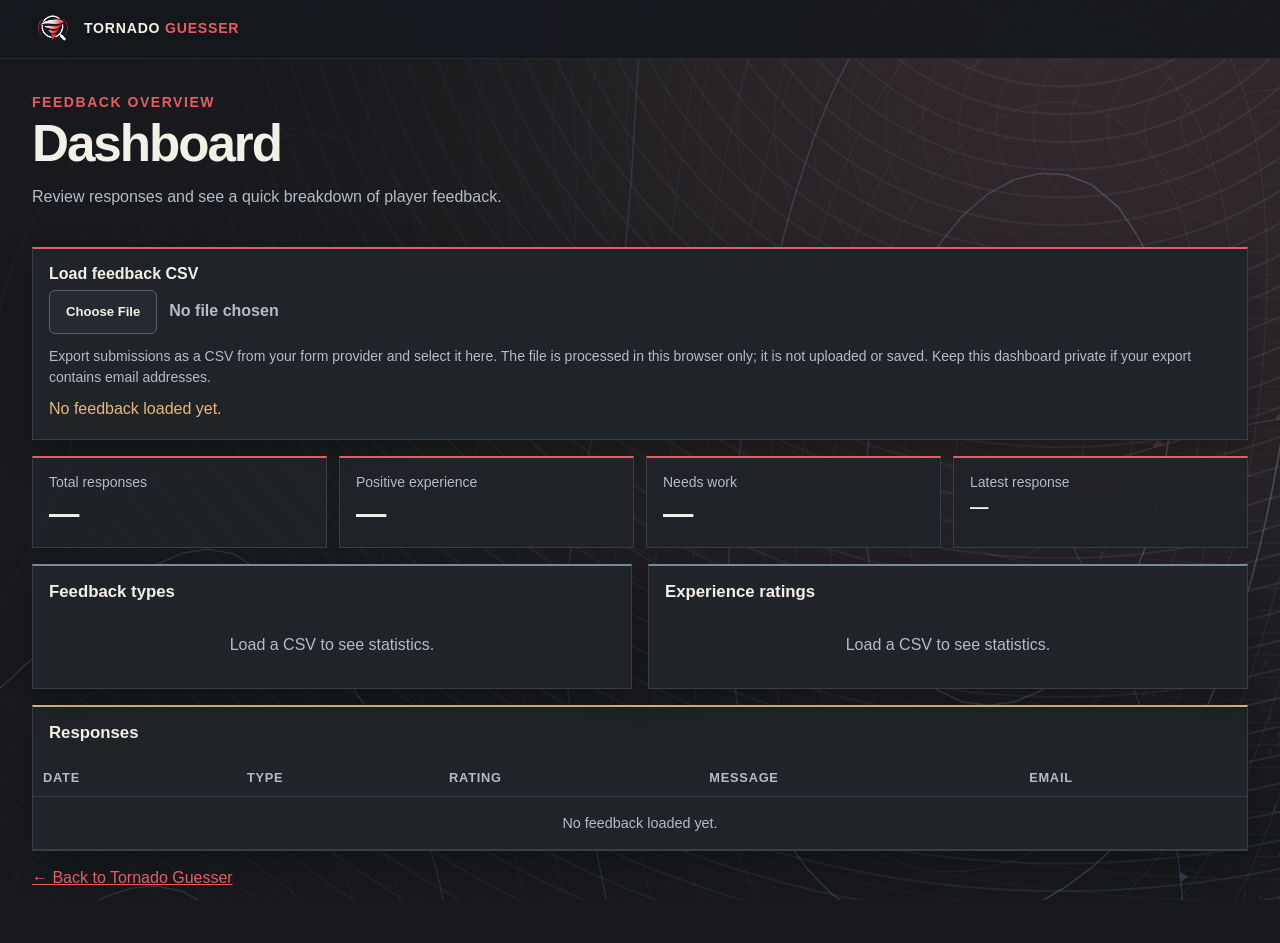
==== commit 8ff8074b: "Add files via upload" ====
--- a/feedback-dashboard.html
+++ b/feedback-dashboard.html
@@ -5,7 +5,7 @@
   <meta name="viewport" content="width=device-width, initial-scale=1">
   <meta name="theme-color" content="#17191c">
   <title>Feedback Dashboard | Tornado Guesser</title>
-  <link rel="icon" type="image/png" href="./logo.png">
+  <link rel="icon" type="image/png" href="./favicon-v17.png">
   <style>
     :root {
       color-scheme: dark;
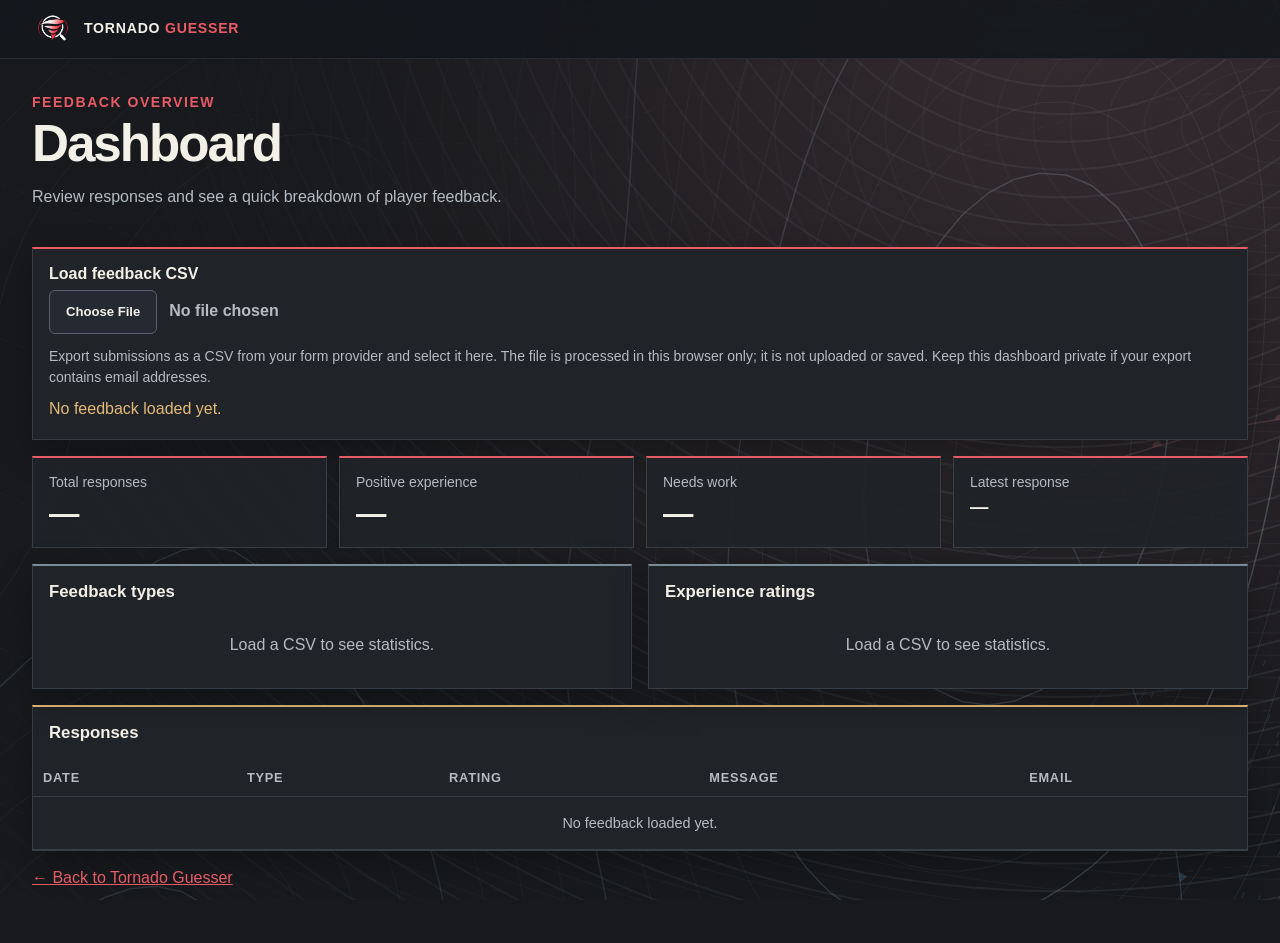
==== commit ec769110: "Release v1.8 with iOS TestFlight testing announcement" ====
--- a/feedback-dashboard.html
+++ b/feedback-dashboard.html
@@ -92,14 +92,14 @@
       .stat-card { padding: 12px; }
     }
   </style>
-  <link rel="stylesheet" href="./ui.css?v=1.7-brand2">
+  <link rel="stylesheet" href="./ui.css?v=1.8-brand2">
   <script type="module" src="./pressure-field.mjs"></script>
-<link rel="stylesheet" href="./design-preview.css?v=1.7-brand2"></head>
+<link rel="stylesheet" href="./design-preview.css?v=1.8-brand2"></head>
 <body>
   <header class="masthead">
     <div class="shell masthead-inner">
       <a class="identity" href="./" aria-label="Tornado Guesser home">
-        <img class="brand-mark" src="./logo.png?v=1.7-brand2" alt="" width="46" height="46">
+        <img class="brand-mark" src="./logo.png?v=1.8-brand2" alt="" width="46" height="46">
         <span class="wordmark">Tornado <strong>Guesser</strong></span>
       </a>
     </div>
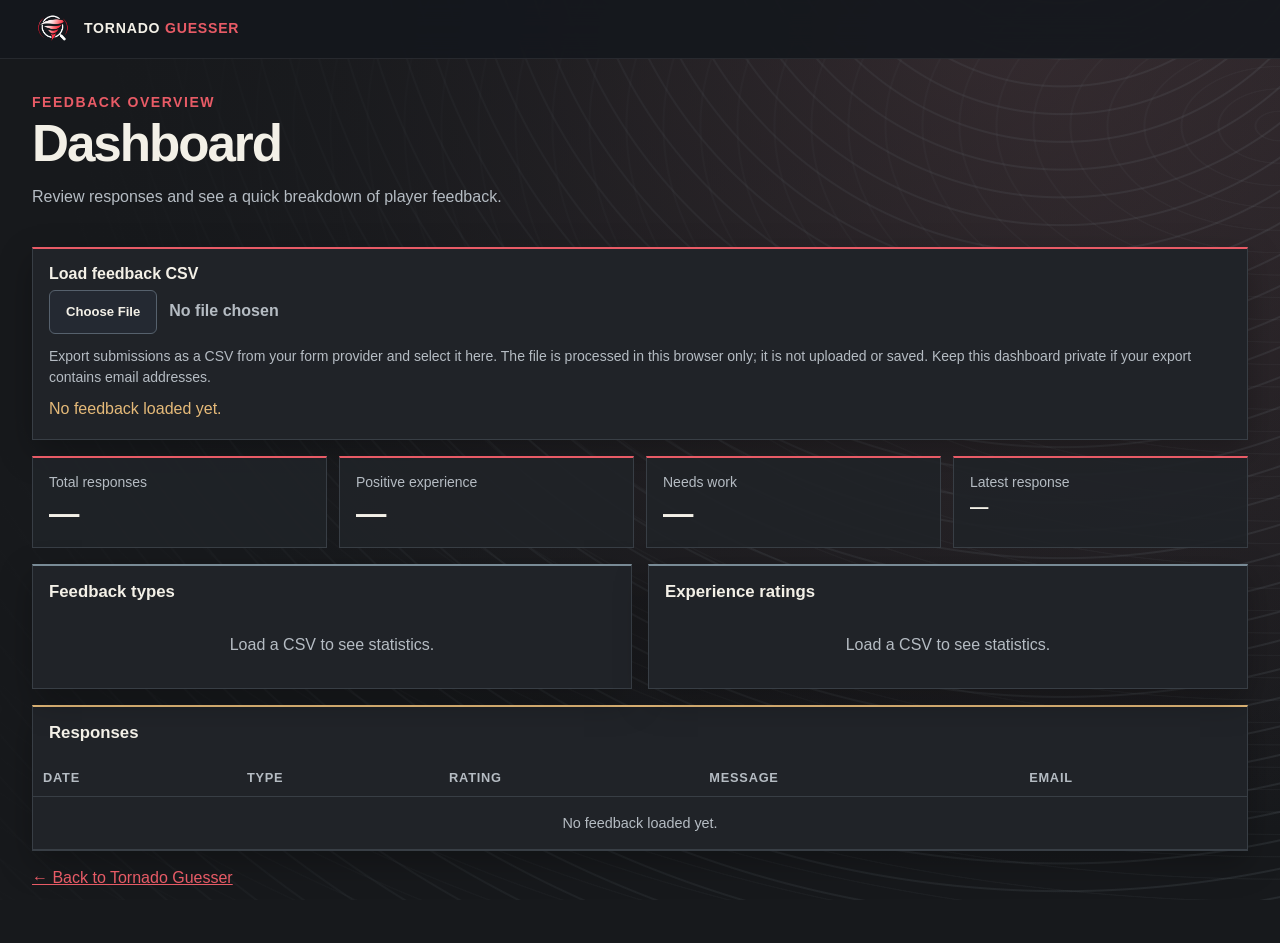
==== commit 706ec7a1: "Release v1.8.4 with updated Tornado Guesser branding" ====
--- a/feedback-dashboard.html
+++ b/feedback-dashboard.html
@@ -5,7 +5,7 @@
   <meta name="viewport" content="width=device-width, initial-scale=1">
   <meta name="theme-color" content="#17191c">
   <title>Feedback Dashboard | Tornado Guesser</title>
-  <link rel="icon" type="image/png" href="./favicon-v17.png">
+  <link rel="icon" type="image/png" sizes="256x256" href="./favicon-lockup.png">
   <style>
     :root {
       color-scheme: dark;
